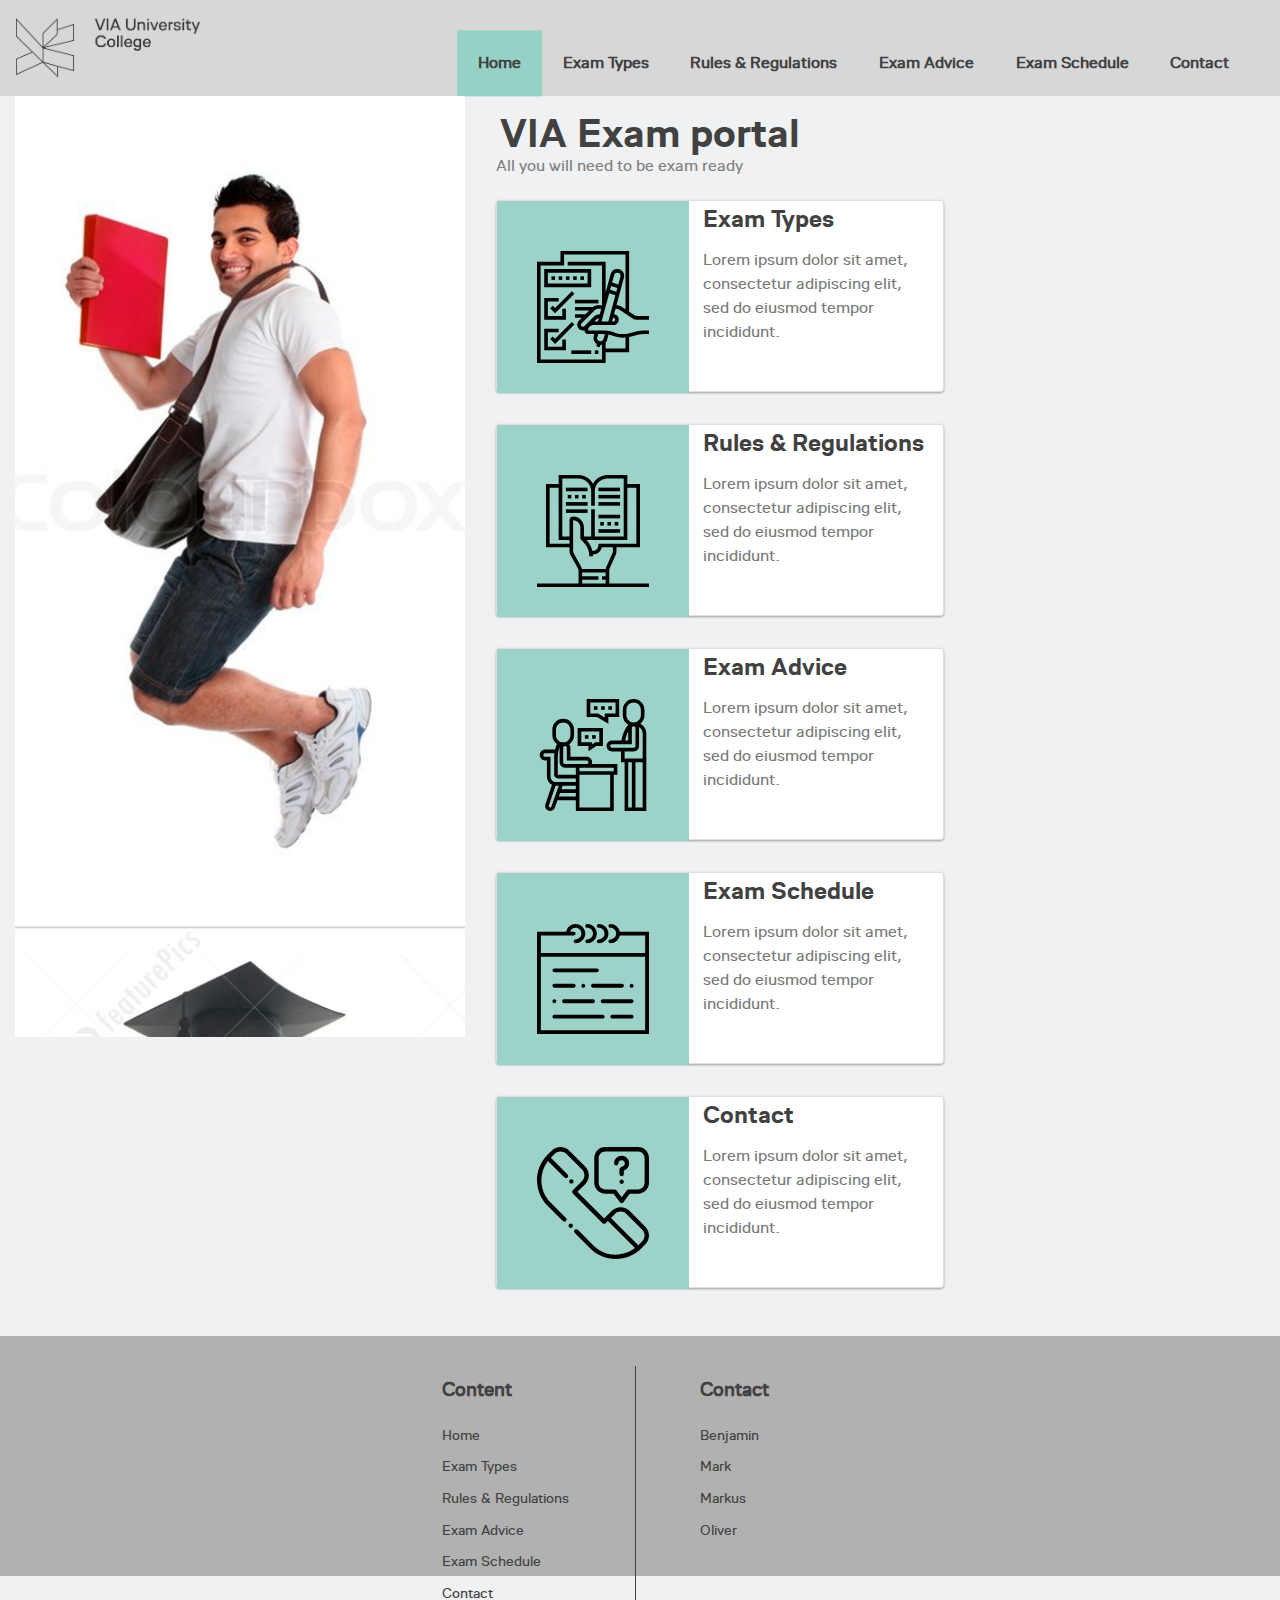
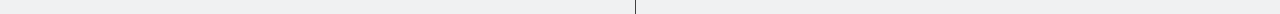
==== index.html @ e32610e8 "Updated bootstrap" ====
<!DOCTYPE html>
<html lang="en">
<head>
    <meta name="viewport" content="width=device-width, initial-scale=1.0">
    <meta charset="utf-8">
    <title>VIA exams</title>
    <link rel="stylesheet" href="https://maxcdn.bootstrapcdn.com/bootstrap/4.3.1/css/bootstrap.min.css">
    <script src="https://ajax.googleapis.com/ajax/libs/jquery/3.4.1/jquery.min.js"></script>
    <script src="https://maxcdn.bootstrapcdn.com/bootstrap/4.3.1/js/bootstrap.min.js"></script>
    <link rel="stylesheet" href="style/style.css">
    <link rel="stylesheet" href="style/index.css">
</head>

<body>
<!--Lavet af Oliver-->
<div id="header">
    <a href="index.html"><img src="img/logo.png" alt="VIA Logo"></a>
    <div id="menuContainer">
        <ul>
            <li class="active"><a href="index.html">Home</a></li>
            <li><a href="exam_types.html">Exam Types</a></li>
            <li><a href="exam_rules.html">Rules &#38; Regulations</a></li>
            <li><a href="exam_advice.html">Exam Advice</a></li>
            <li><a href="exam_schedule.html">Exam Schedule</a></li>
            <li><a href="contact.html">Contact</a></li>
        </ul>
    </div>
</div>
<div id="context">
    <div id="left" class="container hidden-sm-down">
        <div id="myCarousel" class="carousel slide" data-ride="carousel">
    <!-- Indicators -->
    <ol class="carousel-indicators">
      <li data-target="#myCarousel" data-slide-to="0" class="active"></li>
      <li data-target="#myCarousel" data-slide-to="1"></li>
    </ol>

    <!-- Wrapper for slides -->
    <div class="carousel-inner">

      <div class="item active">
        <img src="img/Carusel1.png" alt="Los Angeles" style="width:100%;">
        <div class="carousel-caption">
          <h3>Los Angeles</h3>
          <p>LA is always so much fun!</p>
        </div>
      </div>

      <div class="item">
        <img src="img/Carusel2.png" alt="Chicago" style="width:100%;">
        <div class="carousel-caption">
          <h3>Chicago</h3>
          <p>Thank you, Chicago!</p>
        </div>
      </div>
  
    </div>

    <!-- Left and right controls -->
    <a class="left carousel-control" href="#myCarousel" data-slide="prev">
      <span class="glyphicon glyphicon-chevron-left"></span>
      <span class="sr-only">Previous</span>
    </a>
    <a class="right carousel-control" href="#myCarousel" data-slide="next">
      <span class="glyphicon glyphicon-chevron-right"></span>
      <span class="sr-only">Next</span>
    </a>
  </div>
    </div>
    <!-- Cards -->
    <div id="right">
        <h1 class="h1">VIA Exam portal</h1>
        <h2 class="h2">All you will need to be exam ready</h2>
        <a href="exam_types.html">
            <div class="card col-md">
                <div class="cardDes">
                    <img class="image" alt="checklist" src="img/001-checklist.svg">
                </div>
                <div class="cardText">
                    <p>Exam Types</p>
                    <span>Lorem ipsum dolor sit amet, consectetur adipiscing elit, sed do eiusmod tempor incididunt.</span>
                </div>
            </div>
        </a>
        <a href="exam_rules.html">
            <div class="card col-md">
                <div class="cardDes">
                    <img class="image" alt="instructions" src="img/002-instruction.svg">
                </div>
                <div class="cardText">
                    <p>Rules &#38; Regulations</p>
                    <span>Lorem ipsum dolor sit amet, consectetur adipiscing elit, sed do eiusmod tempor incididunt.</span>
                </div>
            </div>
        </a>
        <a href="exam_advice.html">
            <div class="card col-md">
                <div class="cardDes">
                    <img class="image" alt="advise" src="img/003-assigment.svg">
                </div>
                <div class="cardText">
                    <p>Exam Advice</p>
                    <span>Lorem ipsum dolor sit amet, consectetur adipiscing elit, sed do eiusmod tempor incididunt.</span>
                </div>
            </div>
        </a>
        <a href="exam_schedule.html">
            <div class="card col-md">
                <div class="cardDes">
                    <img class="image" alt="schedule" src="img/004-calendar.svg">
                </div>
                <div class="cardText">
                    <p>Exam Schedule</p>
                    <span>Lorem ipsum dolor sit amet, consectetur adipiscing elit, sed do eiusmod tempor incididunt.</span>
                </div>
            </div>
        </a>
        <a href="contact.html">
            <div class="card col-md">
                <div class="cardDes">
                    <img class="image" alt="contact" src="img/005-contact.svg">
                </div>
                <div class="cardText">
                    <p>Contact</p>
                    <span>Lorem ipsum dolor sit amet, consectetur adipiscing elit, sed do eiusmod tempor incididunt.</span>
                </div>
            </div>
        </a>
    </div>
</div>
<div id="footer">
    <div id="cont">
        <ul id="menuFooter">
            <li>Content</li>
            <li><a href="index.html">Home</a></li>
            <li><a href="exam_types.html">Exam Types</a></li>
            <li><a href="exam_rules.html">Rules &#38; Regulations</a></li>
            <li><a href="exam_advice.html">Exam Advice</a></li>
            <li><a href="exam_schedule.html">Exam Schedule</a></li>
            <li><a href="contact.html">Contact</a></li>
        </ul>
        <ul id="contactFooter">
            <li><a href="contact.html">Contact</a></li>
            <li>Benjamin</li>
            <li>Mark</li>
            <li>Markus</li>
            <li>Oliver</li>
        </ul>
    </div>
</div>
</body></html>
---- style/style.css ----
@font-face {
    font-family: "VIA regular";
    src: url("fonts/via_type_regular-webfont.woff") format('woff');
}
@font-face {
    font-family: "VIA bold";
    src: url("fonts/via_type_bold-webfont.woff") format('woff');
    font-weight: bold;
}
@font-face {
    font-family: "VIA light";
    src: url("fonts/via_type_light-webfont.woff") format('woff');
    font-style: italic;
}
body{
    background: #F0F1F2;
    min-height: 100vh;
    margin: 0;
    padding: 0;
}
h1, h2, h3, h4, h5, p, a, li, dl{
    font-family: "VIA regular";
    color: #414141;
}
button{
    font-family: "VIA bold";
    background: #32C8AA;
    border: none;
    font-size: 1.3em;
    color: #414141;
    padding: 10px 15px;
    cursor: pointer;
    transition: border .1s ease-in;
    transform: translate(-10%,-10%);
    border-bottom: 0 solid #95D1C5;
    border-image: url(/img/bgTile.png)  60 0 repeat;
}
button:hover{
    border-bottom-width: 10px;
}
#header{
    background: #D7D7D7;
    height: 6em;
    margin: 0;
    width: 100%;
    z-index: 20;
}
#header a img{
    height: 6em;
    margin-left: 1em;
}
#header ul{
    position: absolute;
    right: 30px;
    top: 6em;
    transform: translate(0, -100%);
    margin-bottom: 0;
    margin-top: 0;
}
#header li.active{
    background: #95D1C5;
}
#header li.active a:hover{
    color: #414141;
}
#header li{
    font-family: "VIA bold";
    font-weight: 900;
    float: left;
    list-style-type: none;
    padding: 1.3em;
    color: #414141;
}
#header a:hover{
    color: white;
}

#context{
    min-height: 90vh;
    z-index: -10;
}
.text{
    width: 80%;
    margin-left: 10%;
    padding-top: 2em !important;
}
#footer{
    margin-top: 2em !important;
    background: #B1B1B1;
    height: 15em;
    margin: 0;
    width: 100%;
    padding-bottom: 1.5em;
}
#footer ul{
    float: left;
    margin: 30px 4em 0 50px;
}
#footer li{
    font-family: "VIA regular";
    list-style-type: none;
    color: #414141;
    margin: 10px;
    font-size: .9em;
    margin-left: 0;
}
#footer li:first-of-type{
    font-family: "VIA regular";
    font-weight: 900;
    color: #414141;
    font-size: 1.2em;
    margin-bottom: 20px;
}
#footer a, #header a{
    text-decoration: none;
    color: #414141;
}
#footer a:hover{
    color: #808080;
}
#footer #cont{
    position: absolute;
    height: inherit;
    width: 36em;
    transform: translate(-50%, 0);
    left: 50%;
}
#menuFooter{
    border-right: 1px solid #414141;
    margin-right: 0 !important;
    padding-right: 3.5em;
}
#contactFooter{
    margin-left: 1.5em !important;
}
@media screen and (max-width: 60em) {
    #header #menuContainer{
        position: absolute;
        height: 3em;
        width: 3em;
        right: 0;
        top: 0;
        margin: 1.5em;
        overflow: hidden;
        transition: height 1s ease, width .6s ease, boxShadow .6s ease;
        background: #D7D7D7;
        box-shadow: none;
        z-index: 1000 !important;
    }
    #header #menuContainer:hover{
        height: 24em;
        width: 13em;
        border-radius: 15px 0 15px 15px;
        box-shadow: 0 3px 6px rgba(0,0,0,0.16), 0 3px 6px rgba(0,0,0,0.23);
    }
    #header #menuContainer:after{
        content: " ";
        background-image: url("img/menu.png");
        background-color: #D7D7D7;
        height: 3em;
        width: 3em;
        background-size: cover;
        position: absolute;
        cursor: pointer;
        right: 0;
    }
    #header ul{
        position: absolute;
        right: 0;
        top: 0;
        transform: translate(0, 0);
        margin-bottom: 0;
        margin-top: 1em;
        margin: 0;
        padding-left: 0;
        z-index: 1000 !important;
    }
    #header li.active{
        background: #95D1C5;
    }
    #header li.active a:hover{
        color: #414141;
    }
    #header li{
        font-family: "VIA bold";
        font-weight: 900;
        list-style-type: none;
        color: #414141;
        margin-left: 0;
        z-index: 1000 !important;
    }
}
---- style/index.css ----
.container{
    position: relative;
    min-height: 50em;
    height: calc(90vh - 6em);
    float: left;
    overflow: hidden;
}
body{
    margin: 0 !important;
    padding: 0 !important;
}
h1, h2{
    font-family: "VIA bold";
    font-weight: 100;
}
h2{
    font-family: "VIA regular";
}
#context{
    min-height: 56em;
    height: auto;
    margin-top: .8em;
}
#left{
    position: absolute;
    left: 0;
    z-index: 100;
    overflow: hidden;
    min-width: 28em;
    top: 6em;
    height: 58.8em;
    width: 30em;
}
#right{
    margin-left: 30em;
    display: inline-block;
}
.h1{
    margin-bottom: 0;
    flex: 0 0 100%;
    min-width: 10em;
    margin-left: .5em;
}
.h2{
    font-size: 1em;
    margin-top: 0;
    color: #808080;
    flex: 0 0 100%;
    min-width: 10em;
    margin-left: 1em;
}
.card{
    width: 24em;
    min-width: 28em;
    height: 12em;
    background: white;
    float: left;
    flex-wrap: wrap;
    padding: 0;
    margin: 1em;
    font-family: "VIA bold";
    box-shadow: 0 1px 3px rgba(0,0,0,0.12), 0 1px 2px rgba(0,0,0,0.24);
    cursor: pointer;
    display: block;
    background-image: url("img/bg.png");
    background-size: contain;
    background-repeat: no-repeat; 
}
.card p{
    font-weight: 900;
    color: #414141;
    font-size: 1.5em;
    float: left;
    text-align: left;
    margin-bottom: 0;
    width: 10em;
    word-break: break-word;
    font-family: "VIA bold";
    font-weight: 100;
}
.card span{
    font-weight: 100;
    text-align: left;
    font-family: "VIA regular";
    font-size: 1em;
    opacity: .7;
    position: relative;
    height: 5em;
    width: 13em;
    margin-top: .7em;
    float: left;
    margin-right: unset;
}
.card img{
    height: 7em;
    transform: translate(-50%, 0%) scale(1);
    transition: transform .2s ease;
    margin-left: 50%;
    margin-top: 3em;
    color: white;
}
.rules p{
    z-index: 2000;
    width: 6em;
}
.card .cardDes{
    position: absolute;
    background: #9CD2C7;
    height: 12em;
    margin: 0;
    width: 12em;
    z-index: 10;
    padding-top: .1em;
    transition: transform 0.2s cubic-bezier(.25,.8,.25,1);
}
.card:hover .cardDes{
    transform: translate(-10%, -10%) !important;
}
.cardText{
    position: relative;
    height: inherit;
    float: right;
    z-index: 0;
    display: block;
    left: unset;
    width: 15em;
}
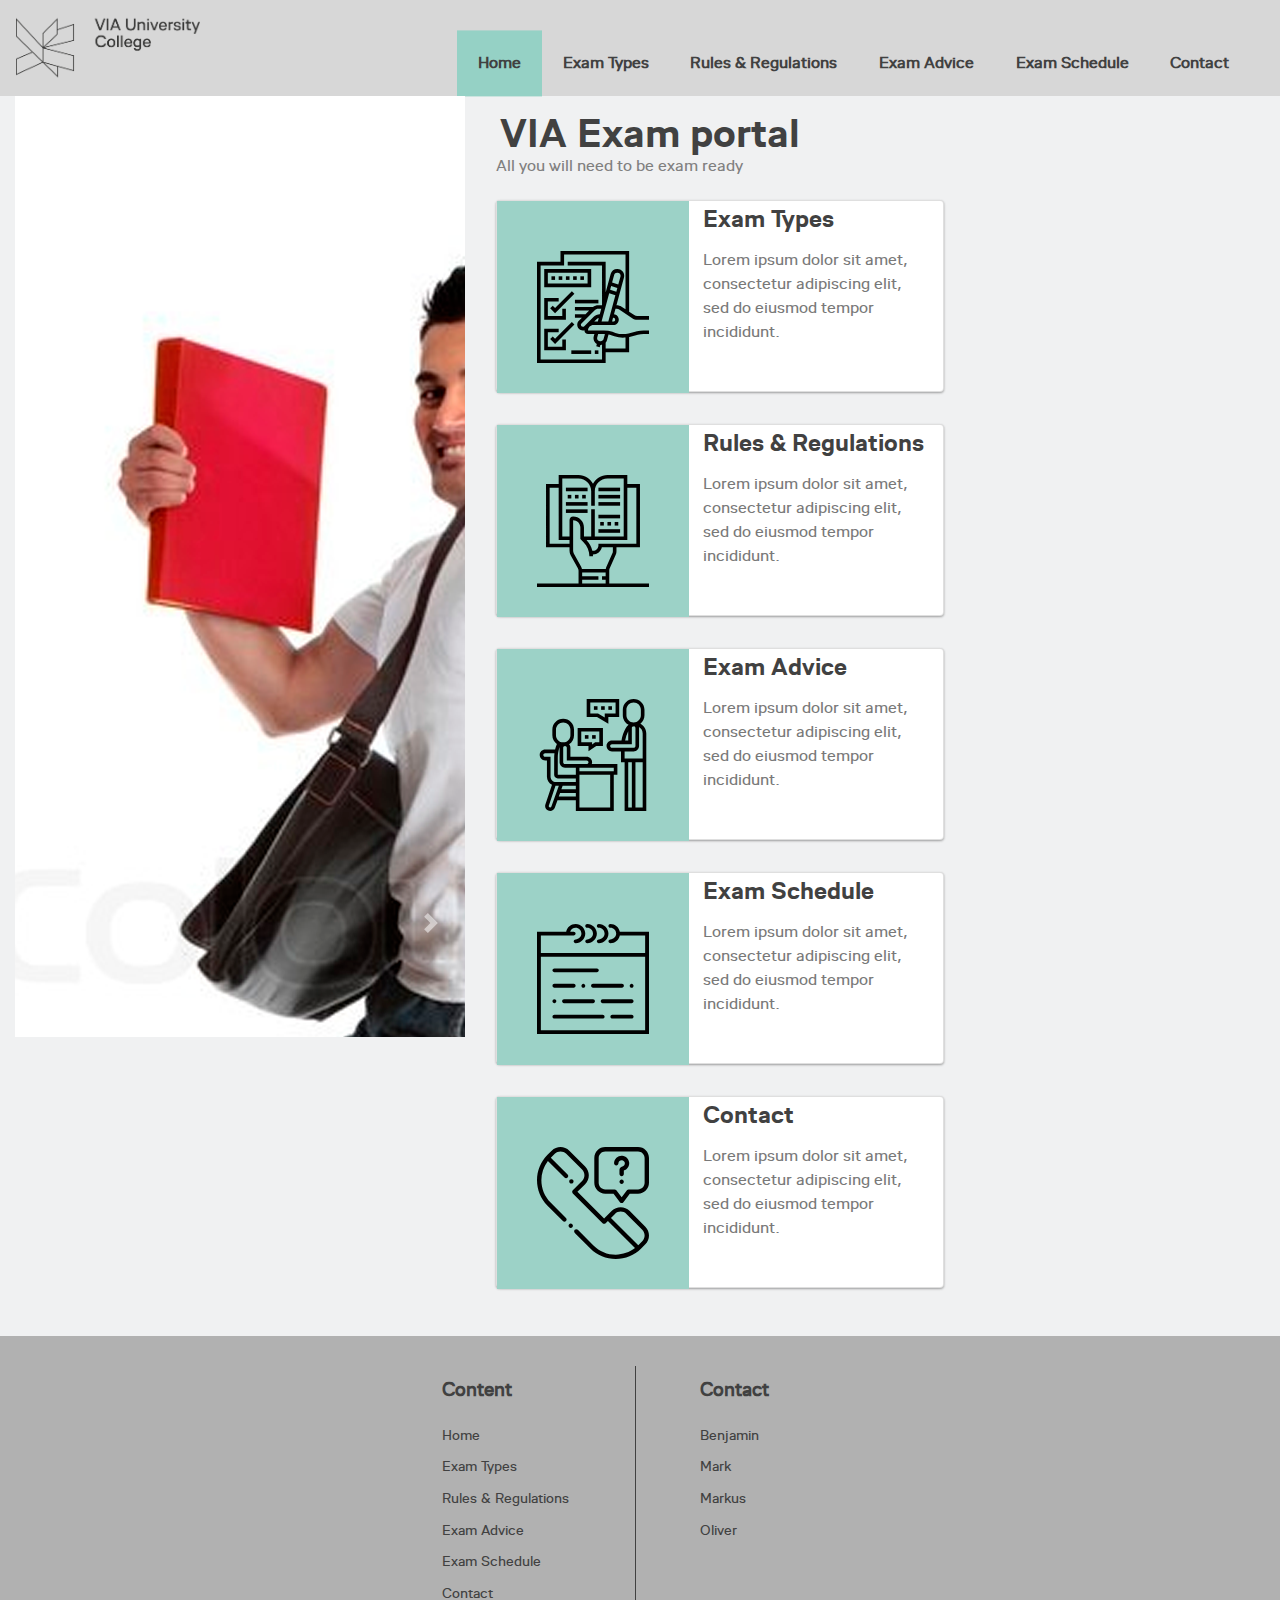
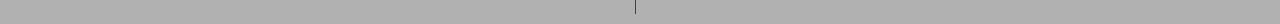
==== commit 6c570ae4: "Profile images" ====
--- a/index.html
+++ b/index.html
@@ -27,45 +27,33 @@
     </div>
 </div>
 <div id="context">
-    <div id="left" class="container hidden-sm-down">
-        <div id="myCarousel" class="carousel slide" data-ride="carousel">
-    <!-- Indicators -->
-    <ol class="carousel-indicators">
-      <li data-target="#myCarousel" data-slide-to="0" class="active"></li>
-      <li data-target="#myCarousel" data-slide-to="1"></li>
-    </ol>
+    <div id="left" class="container">
+        <div id="demo" class="carousel slide" data-ride="carousel">
 
-    <!-- Wrapper for slides -->
-    <div class="carousel-inner">
+            <!-- Indicators -->
+            <ul class="carousel-indicators">
+                <li data-target="#demo" data-slide-to="0" class="active"></li>
+                <li data-target="#demo" data-slide-to="1"></li>
+            </ul>
 
-      <div class="item active">
-        <img src="img/Carusel1.png" alt="Los Angeles" style="width:100%;">
-        <div class="carousel-caption">
-          <h3>Los Angeles</h3>
-          <p>LA is always so much fun!</p>
+            <!-- The slideshow -->
+            <div class="carousel-inner">
+                <div class="carousel-item active">
+                    <img src="img/Carusel1.png" alt="Los Angeles">
+                </div>
+                <div class="carousel-item">
+                    <img src="img/Carusel2.png" alt="Chicago">
+                </div>
+            </div>
+
+            <!-- Left and right controls -->
+            <a class="carousel-control-prev" href="#demo" data-slide="prev">
+                <span class="carousel-control-prev-icon"></span>
+            </a>
+            <a class="carousel-control-next" href="#demo" data-slide="next">
+                <span class="carousel-control-next-icon"></span>
+            </a>
         </div>
-      </div>
-
-      <div class="item">
-        <img src="img/Carusel2.png" alt="Chicago" style="width:100%;">
-        <div class="carousel-caption">
-          <h3>Chicago</h3>
-          <p>Thank you, Chicago!</p>
-        </div>
-      </div>
-  
-    </div>
-
-    <!-- Left and right controls -->
-    <a class="left carousel-control" href="#myCarousel" data-slide="prev">
-      <span class="glyphicon glyphicon-chevron-left"></span>
-      <span class="sr-only">Previous</span>
-    </a>
-    <a class="right carousel-control" href="#myCarousel" data-slide="next">
-      <span class="glyphicon glyphicon-chevron-right"></span>
-      <span class="sr-only">Next</span>
-    </a>
-  </div>
     </div>
     <!-- Cards -->
     <div id="right">
--- a/style/style.css
+++ b/style/style.css
@@ -87,7 +87,7 @@
 #footer{
     margin-top: 2em !important;
     background: #B1B1B1;
-    height: 15em;
+    height: 18em;
     margin: 0;
     width: 100%;
     padding-bottom: 1.5em;
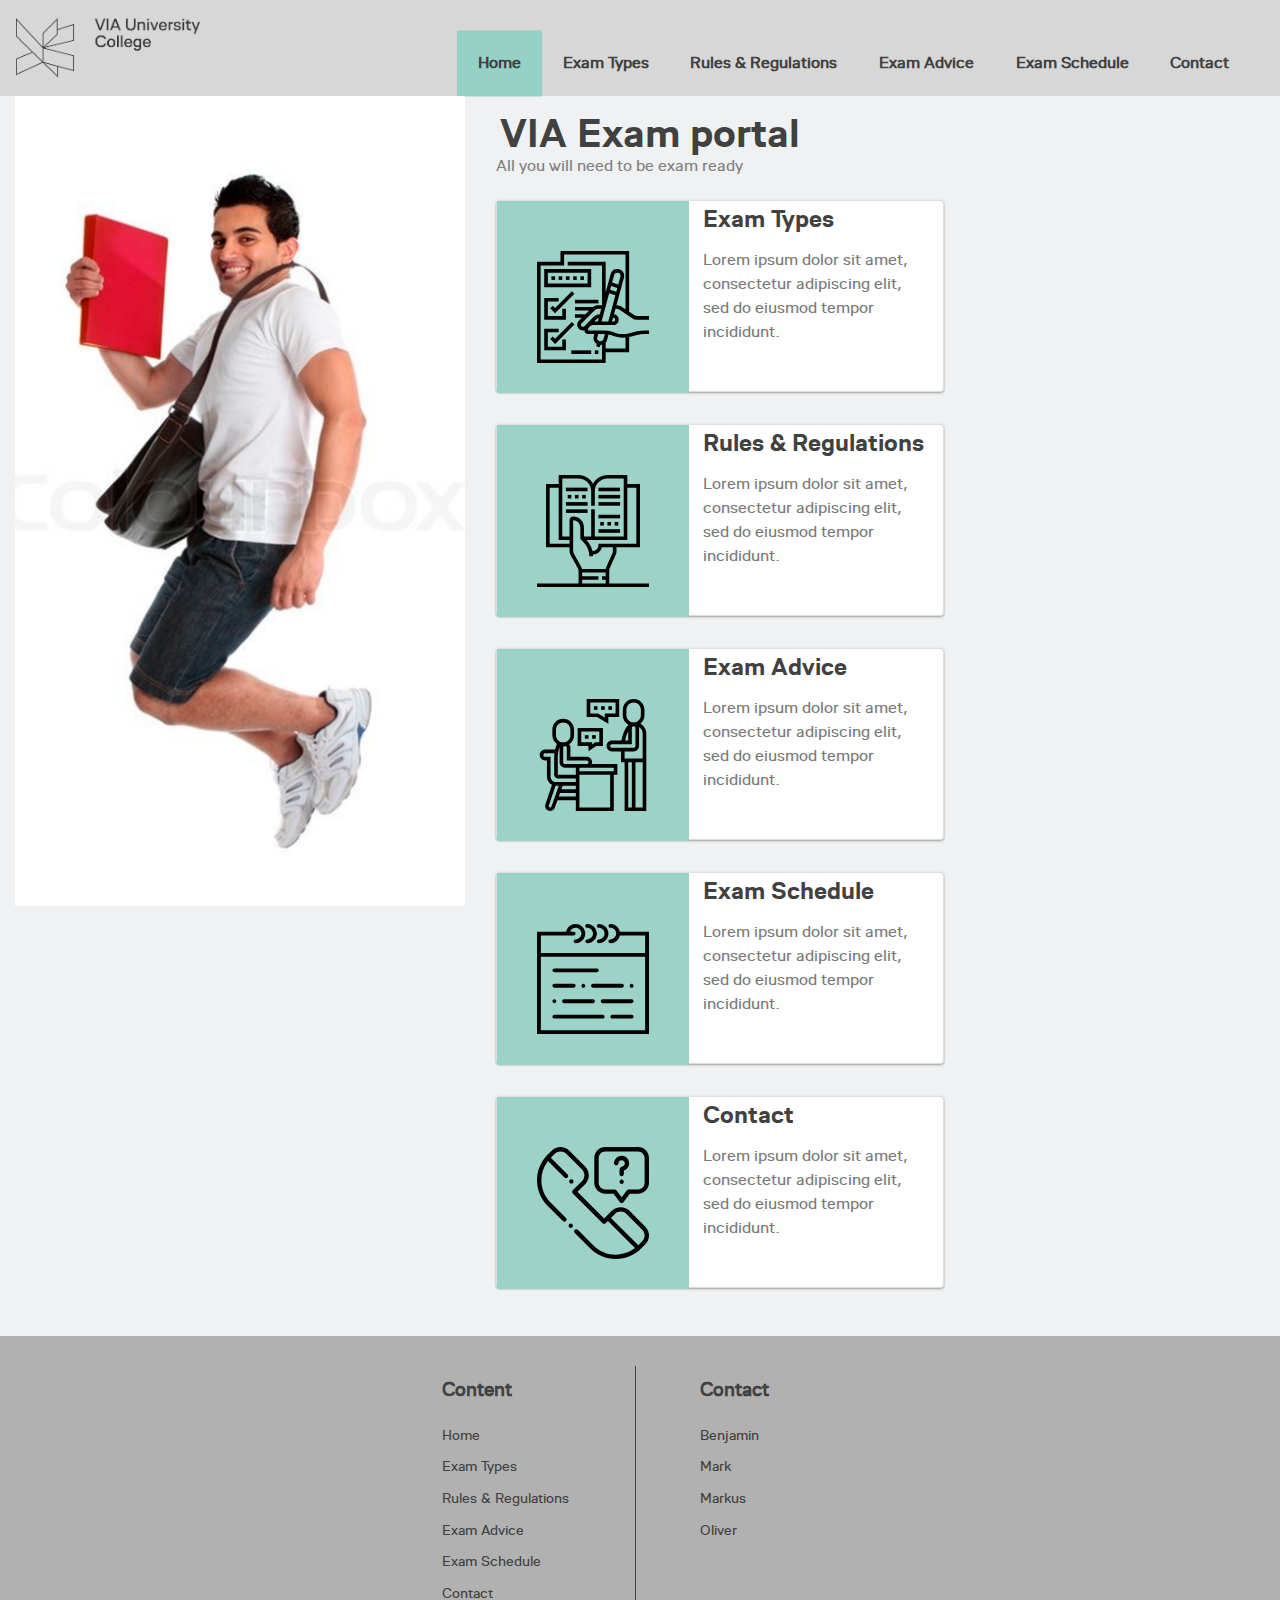
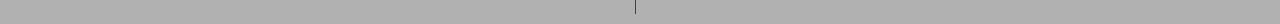
==== commit c2a9f377: "Added Carousel" ====
--- a/index.html
+++ b/index.html
@@ -28,33 +28,26 @@
 </div>
 <div id="context">
     <div id="left" class="container">
-        <div id="demo" class="carousel slide" data-ride="carousel">
-
+        <div id="myCarousel" class="carousel slide" data-ride="carousel">
+            <!-- Wrapper for slides -->
+            <div class="carousel-inner">
+                <div class="carousel-item active"><img class="d-block img-fluid mx-auto" src="img/Carusel1.png" alt="Im1"></div>
+                <div class="carousel-item"><img class="d-block img-fluid mx-auto" src="img/Carusel2.png" alt="Im2"></div>
+            </div>
             <!-- Indicators -->
             <ul class="carousel-indicators">
-                <li data-target="#demo" data-slide-to="0" class="active"></li>
-                <li data-target="#demo" data-slide-to="1"></li>
+                <li data-target="#myCarousel" data-slide-to="0" class="active"></li>
+                <li data-target="#myCarousel" data-slide-to="1"></li>
             </ul>
-
-            <!-- The slideshow -->
-            <div class="carousel-inner">
-                <div class="carousel-item active">
-                    <img src="img/Carusel1.png" alt="Los Angeles">
-                </div>
-                <div class="carousel-item">
-                    <img src="img/Carusel2.png" alt="Chicago">
-                </div>
-            </div>
-
-            <!-- Left and right controls -->
-            <a class="carousel-control-prev" href="#demo" data-slide="prev">
-                <span class="carousel-control-prev-icon"></span>
-            </a>
-            <a class="carousel-control-next" href="#demo" data-slide="next">
-                <span class="carousel-control-next-icon"></span>
-            </a>
         </div>
-    </div>
+        <!-- Left and right controls -->
+        <a class="carousel-control-prev" href="#myCarousel" data-slide="prev">
+            <span class="carousel-control-prev-icon"></span>
+        </a>
+        <a class="carousel-control-next" href="#myCarousel" data-slide="next">
+            <span class="carousel-control-next-icon"></span>
+        </a>
+        </div>
     <!-- Cards -->
     <div id="right">
         <h1 class="h1">VIA Exam portal</h1>
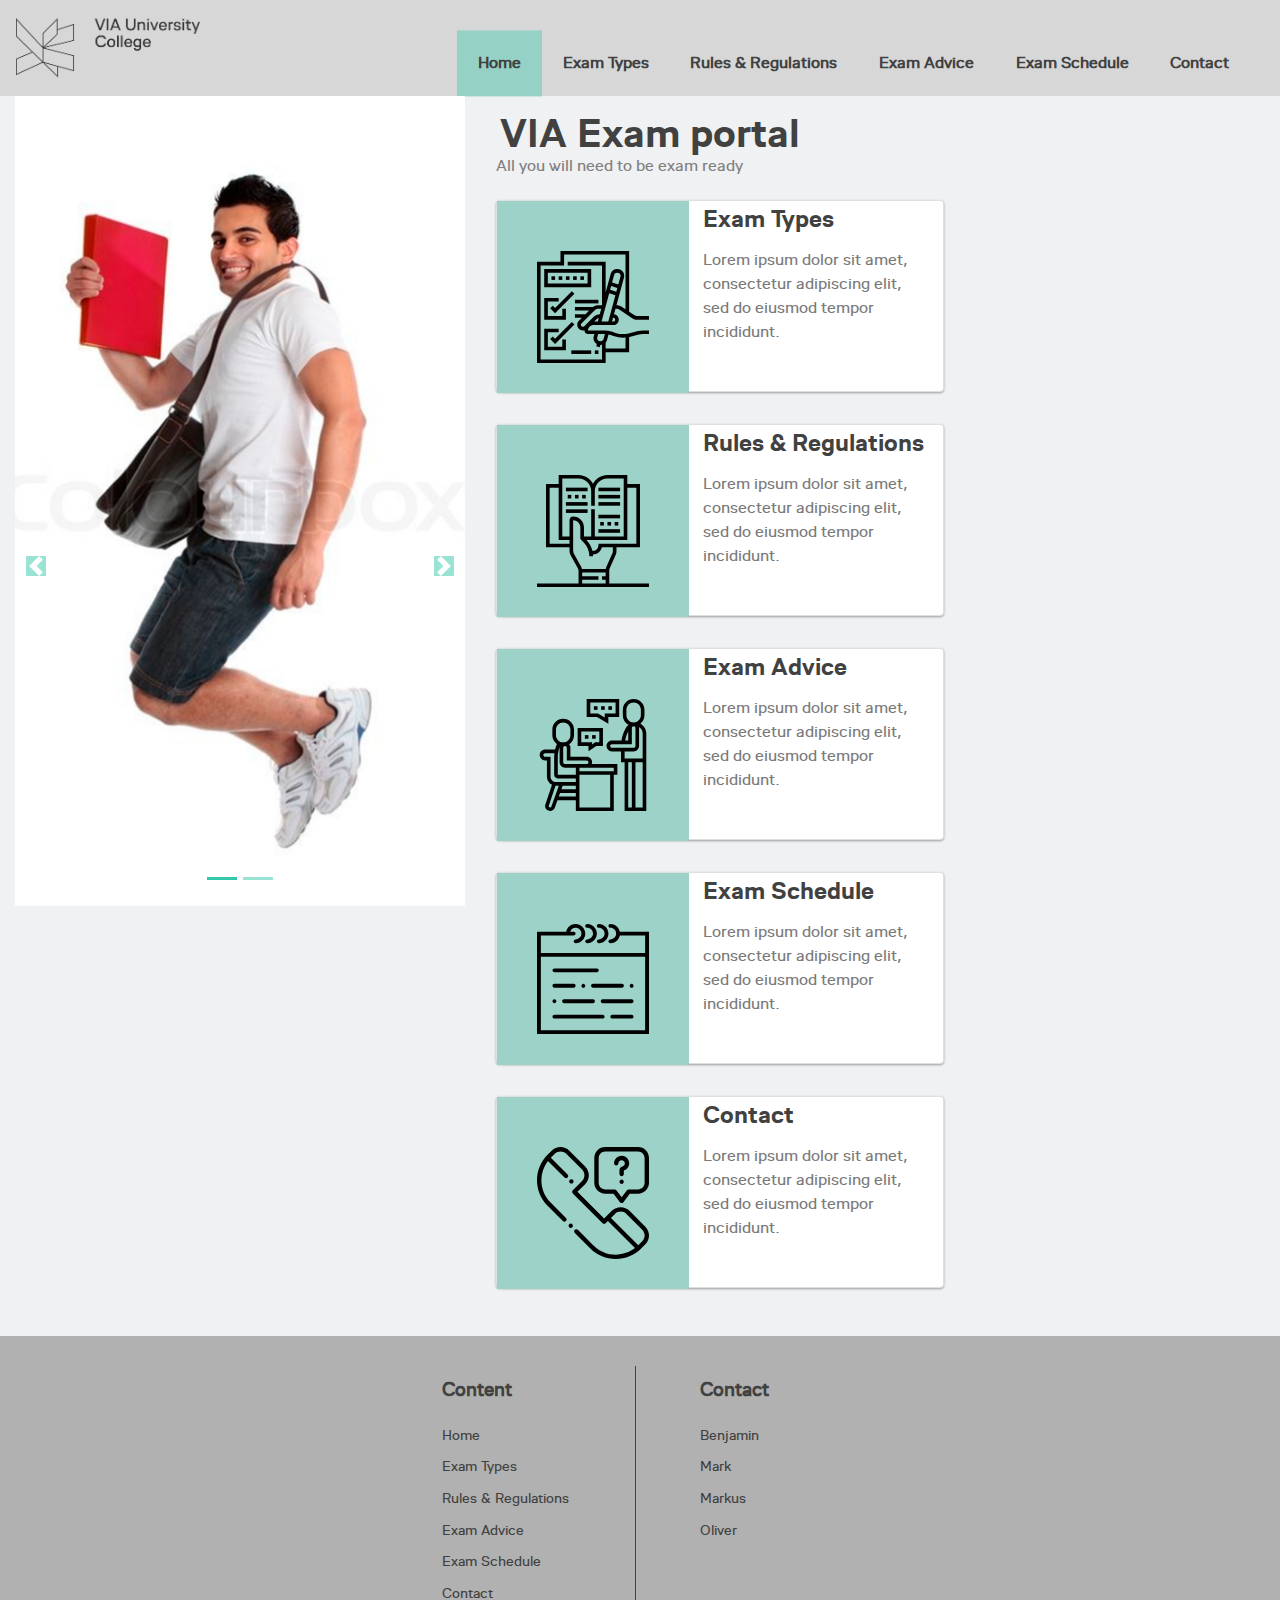
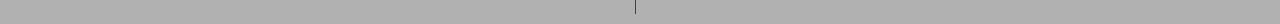
==== commit 01102ebd: "Added Carousel + index.css changes" ====
--- a/index.html
+++ b/index.html
@@ -28,7 +28,7 @@
 </div>
 <div id="context">
     <div id="left" class="container">
-        <div id="myCarousel" class="carousel slide" data-ride="carousel">
+        <div id="myCarousel" class="carousel carousel-fade col-sm-0" data-ride="carousel">
             <!-- Wrapper for slides -->
             <div class="carousel-inner">
                 <div class="carousel-item active"><img class="d-block img-fluid mx-auto" src="img/Carusel1.png" alt="Im1"></div>
--- a/style/index.css
+++ b/style/index.css
@@ -125,3 +125,15 @@
     left: unset;
     width: 15em;
 }
+.carousel-control-next-icon{
+    background-color: #32C8AA;
+}
+.carousel-control-prev-icon{
+    background-color: #32C8AA;
+}
+.carousel-indicators li {
+    background-color: #32C8AA;
+}
+.carousel-indicators .active {
+    background-color: #32C8AA;
+}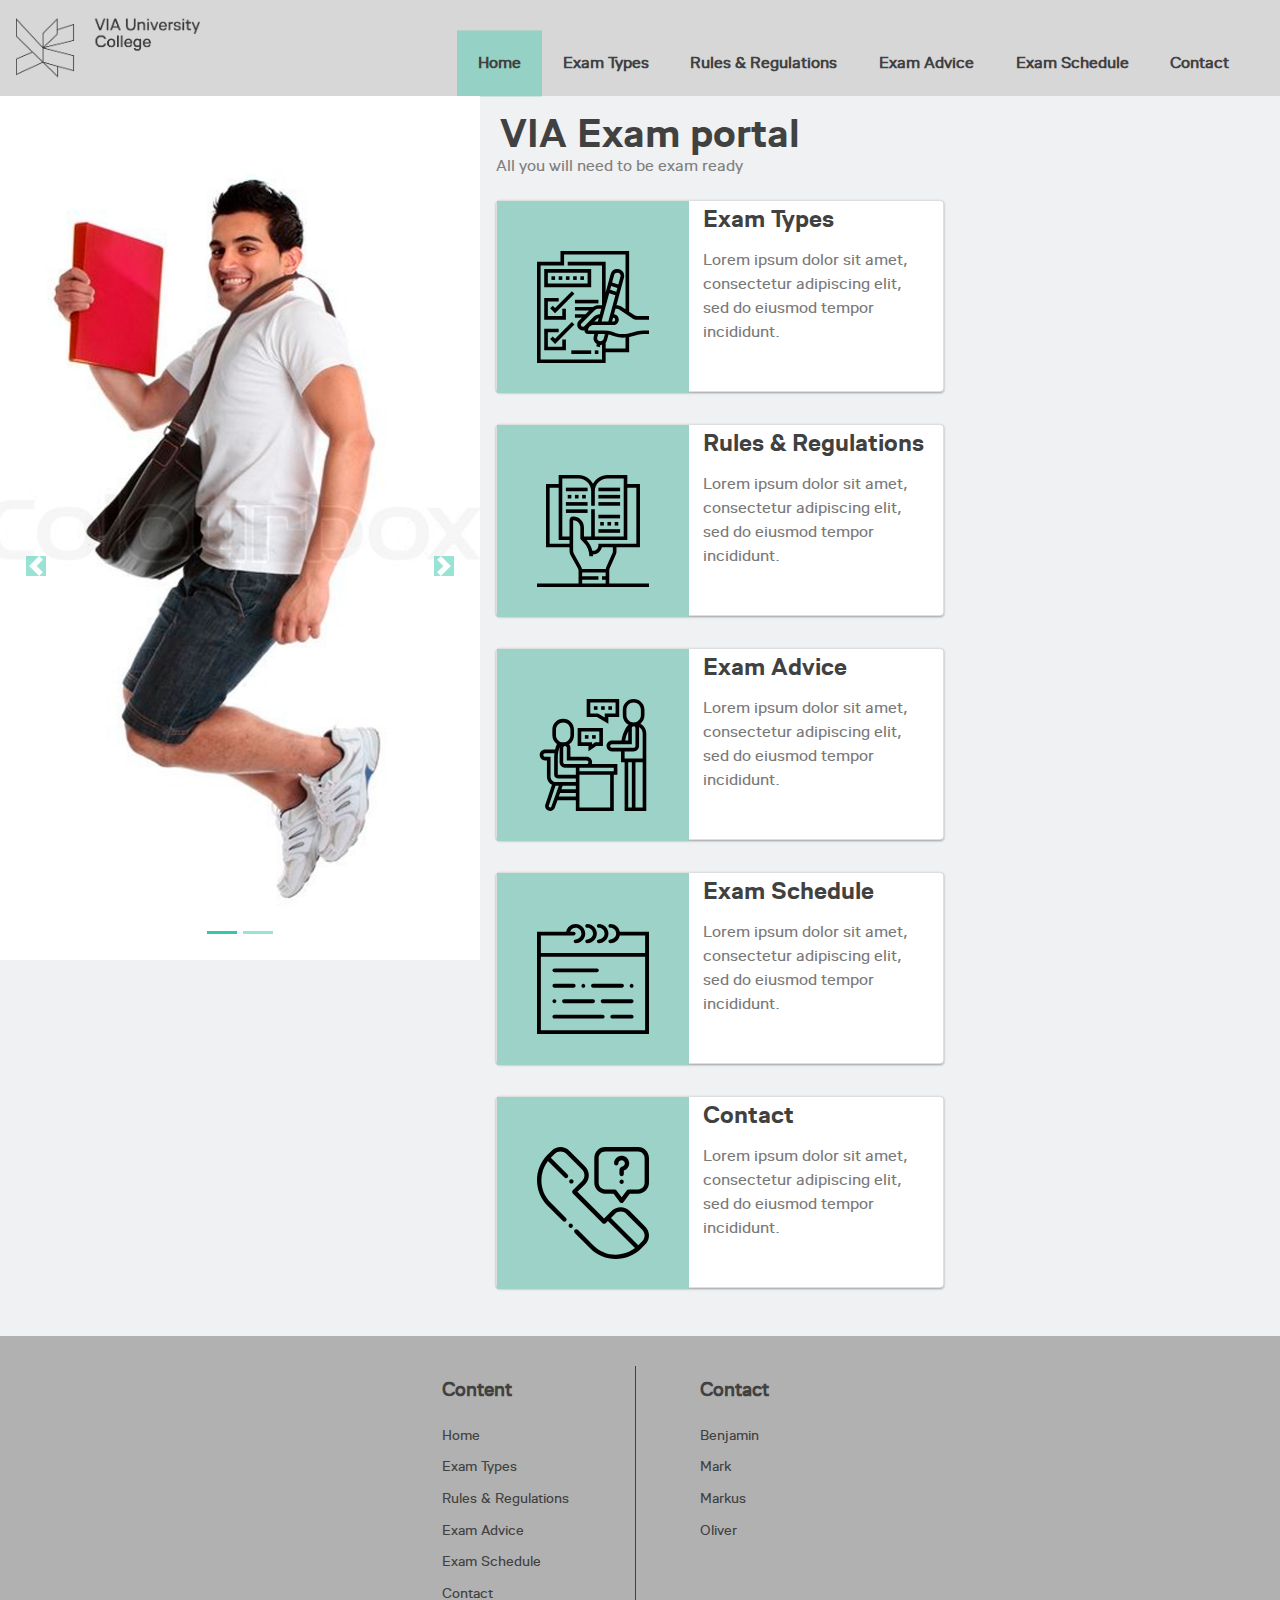
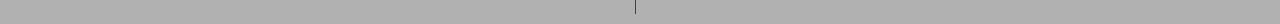
==== commit 77df9324: "Added Carousel + index.css changes" ====
--- a/index.html
+++ b/index.html
@@ -27,7 +27,7 @@
     </div>
 </div>
 <div id="context">
-    <div id="left" class="container">
+    <div id="left">
         <div id="myCarousel" class="carousel carousel-fade col-sm-0" data-ride="carousel">
             <!-- Wrapper for slides -->
             <div class="carousel-inner">
@@ -52,61 +52,61 @@
     <div id="right">
         <h1 class="h1">VIA Exam portal</h1>
         <h2 class="h2">All you will need to be exam ready</h2>
-        <a href="exam_types.html">
-            <div class="card col-md">
-                <div class="cardDes">
-                    <img class="image" alt="checklist" src="img/001-checklist.svg">
+           <a href="exam_types.html">
+               <div class="card">
+                   <div class="cardDes">
+                       <img class="image" alt="checklist" src="img/001-checklist.svg">
+                   </div>
+                   <div class="cardText">
+                       <p>Exam Types</p>
+                       <span>Lorem ipsum dolor sit amet, consectetur adipiscing elit, sed do eiusmod tempor incididunt.</span>
+                   </div>
+               </div>
+           </a>
+           <a href="exam_rules.html">
+               <div class="card">
+                   <div class="cardDes">
+                       <img class="image" alt="instructions" src="img/002-instruction.svg">
+                   </div>
+                   <div class="cardText">
+                       <p>Rules &#38; Regulations</p>
+                       <span>Lorem ipsum dolor sit amet, consectetur adipiscing elit, sed do eiusmod tempor incididunt.</span>
+                   </div>
+               </div>
+           </a>
+           <a href="exam_advice.html">
+               <div class="card">
+                   <div class="cardDes">
+                       <img class="image" alt="advise" src="img/003-assigment.svg">
+                   </div>
+                   <div class="cardText">
+                       <p>Exam Advice</p>
+                       <span>Lorem ipsum dolor sit amet, consectetur adipiscing elit, sed do eiusmod tempor incididunt.</span>
+                   </div>
+               </div>
+           </a>
+            <a href="exam_schedule.html">
+                <div class="card">
+                    <div class="cardDes">
+                        <img class="image" alt="schedule" src="img/004-calendar.svg">
+                    </div>
+                    <div class="cardText">
+                        <p>Exam Schedule</p>
+                        <span>Lorem ipsum dolor sit amet, consectetur adipiscing elit, sed do eiusmod tempor incididunt.</span>
+                    </div>
                 </div>
-                <div class="cardText">
-                    <p>Exam Types</p>
-                    <span>Lorem ipsum dolor sit amet, consectetur adipiscing elit, sed do eiusmod tempor incididunt.</span>
+            </a>
+            <a href="contact.html">
+                <div class="card">
+                    <div class="cardDes">
+                        <img class="image" alt="contact" src="img/005-contact.svg">
+                    </div>
+                    <div class="cardText">
+                        <p>Contact</p>
+                        <span>Lorem ipsum dolor sit amet, consectetur adipiscing elit, sed do eiusmod tempor incididunt.</span>
+                    </div>
                 </div>
-            </div>
-        </a>
-        <a href="exam_rules.html">
-            <div class="card col-md">
-                <div class="cardDes">
-                    <img class="image" alt="instructions" src="img/002-instruction.svg">
-                </div>
-                <div class="cardText">
-                    <p>Rules &#38; Regulations</p>
-                    <span>Lorem ipsum dolor sit amet, consectetur adipiscing elit, sed do eiusmod tempor incididunt.</span>
-                </div>
-            </div>
-        </a>
-        <a href="exam_advice.html">
-            <div class="card col-md">
-                <div class="cardDes">
-                    <img class="image" alt="advise" src="img/003-assigment.svg">
-                </div>
-                <div class="cardText">
-                    <p>Exam Advice</p>
-                    <span>Lorem ipsum dolor sit amet, consectetur adipiscing elit, sed do eiusmod tempor incididunt.</span>
-                </div>
-            </div>
-        </a>
-        <a href="exam_schedule.html">
-            <div class="card col-md">
-                <div class="cardDes">
-                    <img class="image" alt="schedule" src="img/004-calendar.svg">
-                </div>
-                <div class="cardText">
-                    <p>Exam Schedule</p>
-                    <span>Lorem ipsum dolor sit amet, consectetur adipiscing elit, sed do eiusmod tempor incididunt.</span>
-                </div>
-            </div>
-        </a>
-        <a href="contact.html">
-            <div class="card col-md">
-                <div class="cardDes">
-                    <img class="image" alt="contact" src="img/005-contact.svg">
-                </div>
-                <div class="cardText">
-                    <p>Contact</p>
-                    <span>Lorem ipsum dolor sit amet, consectetur adipiscing elit, sed do eiusmod tempor incididunt.</span>
-                </div>
-            </div>
-        </a>
+            </a>
     </div>
 </div>
 <div id="footer">
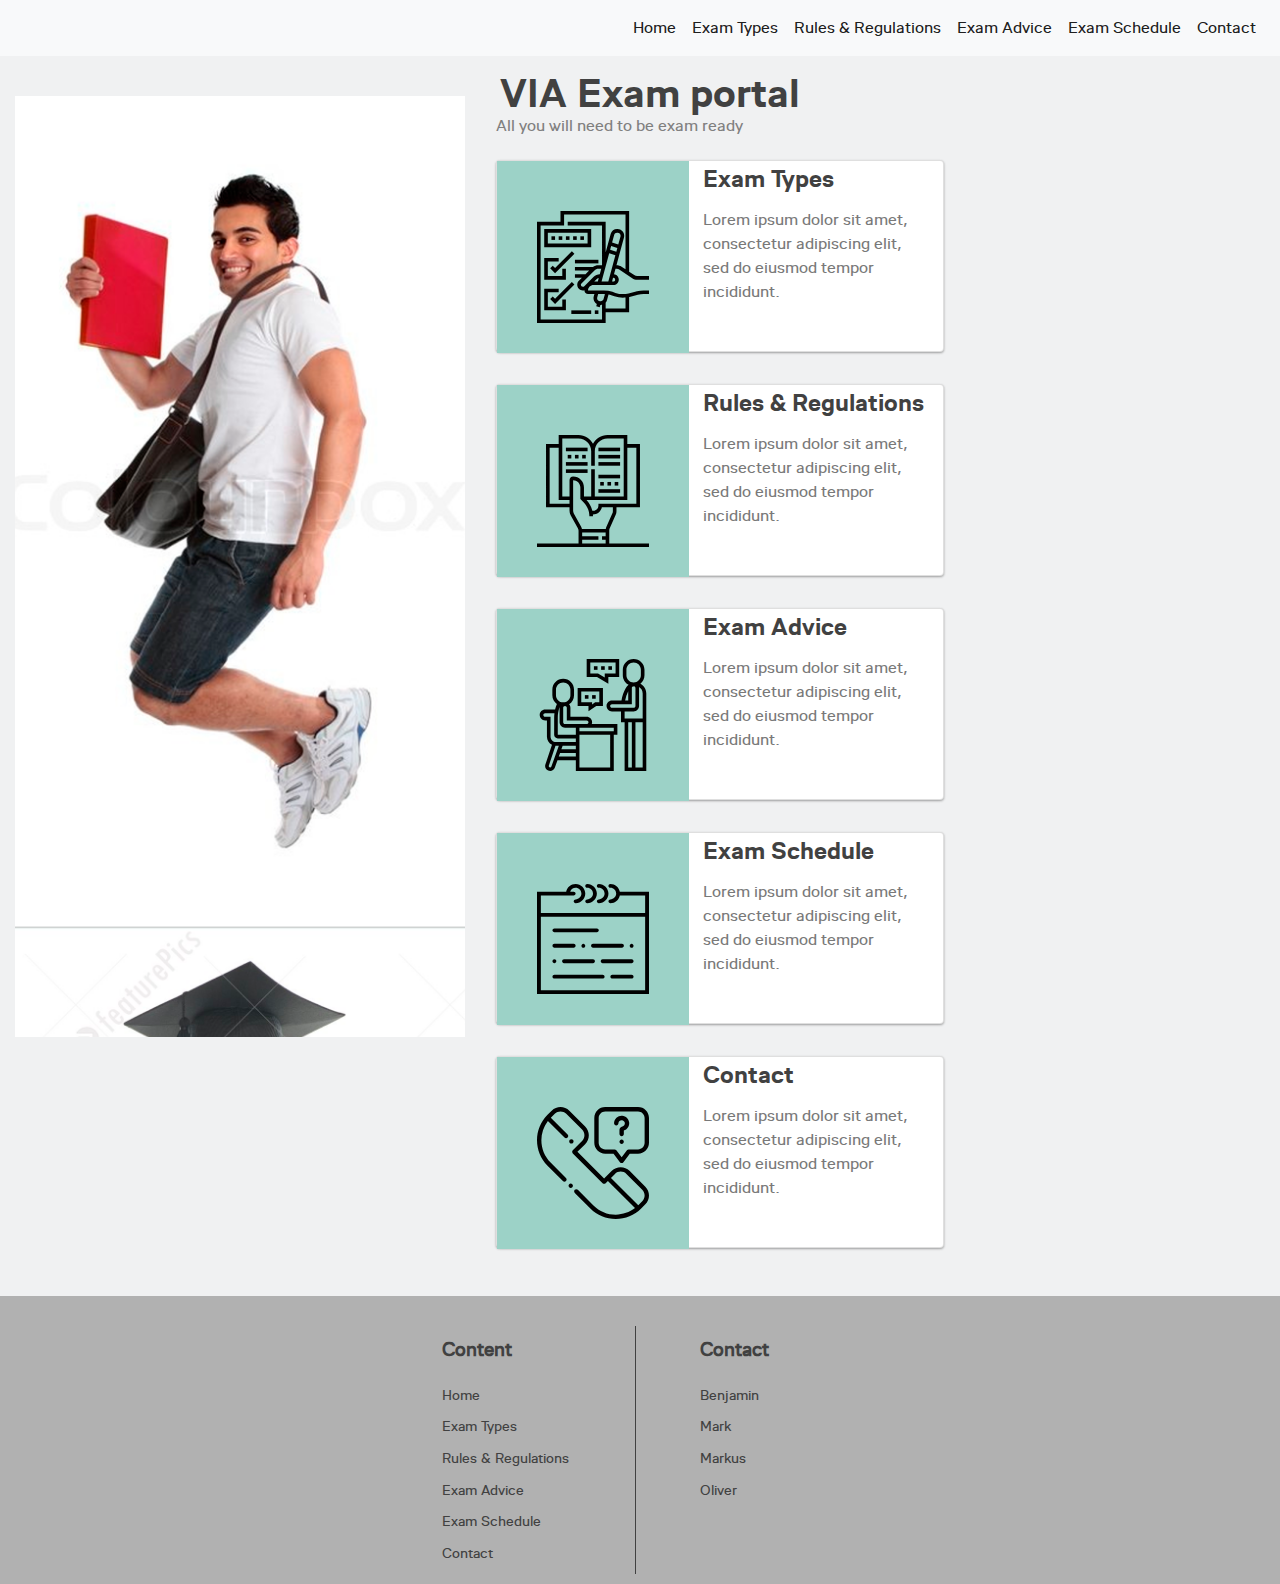
==== commit 0b2d6db1: "Adddid the bootstrap header to all pages, alongside the collapsible hamburger menu" ====
--- a/index.html
+++ b/index.html
@@ -13,100 +13,144 @@
 
 <body>
 <!--Lavet af Oliver-->
-<div id="header">
-    <a href="index.html"><img src="img/logo.png" alt="VIA Logo"></a>
-    <div id="menuContainer">
-        <ul>
-            <li class="active"><a href="index.html">Home</a></li>
-            <li><a href="exam_types.html">Exam Types</a></li>
-            <li><a href="exam_rules.html">Rules &#38; Regulations</a></li>
-            <li><a href="exam_advice.html">Exam Advice</a></li>
-            <li><a href="exam_schedule.html">Exam Schedule</a></li>
-            <li><a href="contact.html">Contact</a></li>
+
+
+<nav class="navbar navbar-expand-sm bg-light navbar-light justify-content-end">
+
+    <!-- Collapsible Button -->
+    <button class="navbar-toggler justify-content-end" type="button" data-toggle="collapse" data-target="#collapsibleNavbar">
+        <span class="navbar-toggler-icon"></span>
+    </button>
+
+    <!-- Navbar Links -->
+    <div class="collapse navbar-collapse justify-content-end" id="collapsibleNavbar">
+        <ul class="navbar-nav">
+            <li class="nav-item active">
+                <a class="nav-link" href="index.html">Home</a>
+            </li>
+            <li class="nav-item active">
+                <a class="nav-link" href="exam_types.html">Exam Types</a>
+            </li>
+            <li class="nav-item active">
+                <a class="nav-link" href="exam_rules.html">Rules &#38; Regulations</a>
+            </li>
+            <li class="nav-item active">
+                <a class="nav-link" href="exam_advice.html">Exam Advice</a>
+            </li>
+            <li class="nav-item active">
+                <a class="nav-link" href="exam_schedule.html">Exam Schedule</a>
+            </li>
+            <li class="nav-item active">
+                <a class="nav-link" href="contact.html">Contact</a>
+            </li>
         </ul>
     </div>
-</div>
+</nav>
+
 <div id="context">
-    <div id="left">
-        <div id="myCarousel" class="carousel carousel-fade col-sm-0" data-ride="carousel">
-            <!-- Wrapper for slides -->
-            <div class="carousel-inner">
-                <div class="carousel-item active"><img class="d-block img-fluid mx-auto" src="img/Carusel1.png" alt="Im1"></div>
-                <div class="carousel-item"><img class="d-block img-fluid mx-auto" src="img/Carusel2.png" alt="Im2"></div>
-            </div>
-            <!-- Indicators -->
-            <ul class="carousel-indicators">
-                <li data-target="#myCarousel" data-slide-to="0" class="active"></li>
-                <li data-target="#myCarousel" data-slide-to="1"></li>
-            </ul>
+    <div id="left" class="container hidden-sm-down">
+        <div id="myCarousel" class="carousel slide" data-ride="carousel">
+    <!-- Indicators -->
+
+    <ol class="carousel-indicators">
+      <li data-target="#myCarousel" data-slide-to="0" class="active"></li>
+      <li data-target="#myCarousel" data-slide-to="1"></li>
+    </ol>
+
+    <!-- Wrapper for slides -->
+
+    <div class="carousel-inner">
+
+      <div class="item active">
+        <img src="img/Carusel1.png" alt="Los Angeles" style="width:100%;">
+        <div class="carousel-caption">
+          <h3>Los Angeles</h3>
+          <p>LA is always so much fun!</p>
         </div>
-        <!-- Left and right controls -->
-        <a class="carousel-control-prev" href="#myCarousel" data-slide="prev">
-            <span class="carousel-control-prev-icon"></span>
-        </a>
-        <a class="carousel-control-next" href="#myCarousel" data-slide="next">
-            <span class="carousel-control-next-icon"></span>
-        </a>
+      </div>
+
+      <div class="item">
+        <img src="img/Carusel2.png" alt="Chicago" style="width:100%;">
+        <div class="carousel-caption">
+          <h3>Chicago</h3>
+          <p>Thank you, Chicago!</p>
         </div>
+      </div>
+  
+    </div>
+
+    <!-- Left and right controls -->
+
+    <a class="left carousel-control" href="#myCarousel" data-slide="prev">
+      <span class="glyphicon glyphicon-chevron-left"></span>
+      <span class="sr-only">Previous</span>
+    </a>
+    <a class="right carousel-control" href="#myCarousel" data-slide="next">
+      <span class="glyphicon glyphicon-chevron-right"></span>
+      <span class="sr-only">Next</span>
+    </a>
+  </div>
+    </div>
+
     <!-- Cards -->
     <div id="right">
         <h1 class="h1">VIA Exam portal</h1>
         <h2 class="h2">All you will need to be exam ready</h2>
-           <a href="exam_types.html">
-               <div class="card">
-                   <div class="cardDes">
-                       <img class="image" alt="checklist" src="img/001-checklist.svg">
-                   </div>
-                   <div class="cardText">
-                       <p>Exam Types</p>
-                       <span>Lorem ipsum dolor sit amet, consectetur adipiscing elit, sed do eiusmod tempor incididunt.</span>
-                   </div>
-               </div>
-           </a>
-           <a href="exam_rules.html">
-               <div class="card">
-                   <div class="cardDes">
-                       <img class="image" alt="instructions" src="img/002-instruction.svg">
-                   </div>
-                   <div class="cardText">
-                       <p>Rules &#38; Regulations</p>
-                       <span>Lorem ipsum dolor sit amet, consectetur adipiscing elit, sed do eiusmod tempor incididunt.</span>
-                   </div>
-               </div>
-           </a>
-           <a href="exam_advice.html">
-               <div class="card">
-                   <div class="cardDes">
-                       <img class="image" alt="advise" src="img/003-assigment.svg">
-                   </div>
-                   <div class="cardText">
-                       <p>Exam Advice</p>
-                       <span>Lorem ipsum dolor sit amet, consectetur adipiscing elit, sed do eiusmod tempor incididunt.</span>
-                   </div>
-               </div>
-           </a>
-            <a href="exam_schedule.html">
-                <div class="card">
-                    <div class="cardDes">
-                        <img class="image" alt="schedule" src="img/004-calendar.svg">
-                    </div>
-                    <div class="cardText">
-                        <p>Exam Schedule</p>
-                        <span>Lorem ipsum dolor sit amet, consectetur adipiscing elit, sed do eiusmod tempor incididunt.</span>
-                    </div>
+        <a href="exam_types.html">
+            <div class="card col-md">
+                <div class="cardDes">
+                    <img class="image" alt="checklist" src="img/001-checklist.svg">
                 </div>
-            </a>
-            <a href="contact.html">
-                <div class="card">
-                    <div class="cardDes">
-                        <img class="image" alt="contact" src="img/005-contact.svg">
-                    </div>
-                    <div class="cardText">
-                        <p>Contact</p>
-                        <span>Lorem ipsum dolor sit amet, consectetur adipiscing elit, sed do eiusmod tempor incididunt.</span>
-                    </div>
+                <div class="cardText">
+                    <p>Exam Types</p>
+                    <span>Lorem ipsum dolor sit amet, consectetur adipiscing elit, sed do eiusmod tempor incididunt.</span>
                 </div>
-            </a>
+            </div>
+        </a>
+        <a href="exam_rules.html">
+            <div class="card col-md">
+                <div class="cardDes">
+                    <img class="image" alt="instructions" src="img/002-instruction.svg">
+                </div>
+                <div class="cardText">
+                    <p>Rules &#38; Regulations</p>
+                    <span>Lorem ipsum dolor sit amet, consectetur adipiscing elit, sed do eiusmod tempor incididunt.</span>
+                </div>
+            </div>
+        </a>
+        <a href="exam_advice.html">
+            <div class="card col-md">
+                <div class="cardDes">
+                    <img class="image" alt="advise" src="img/003-assigment.svg">
+                </div>
+                <div class="cardText">
+                    <p>Exam Advice</p>
+                    <span>Lorem ipsum dolor sit amet, consectetur adipiscing elit, sed do eiusmod tempor incididunt.</span>
+                </div>
+            </div>
+        </a>
+        <a href="exam_schedule.html">
+            <div class="card col-md">
+                <div class="cardDes">
+                    <img class="image" alt="schedule" src="img/004-calendar.svg">
+                </div>
+                <div class="cardText">
+                    <p>Exam Schedule</p>
+                    <span>Lorem ipsum dolor sit amet, consectetur adipiscing elit, sed do eiusmod tempor incididunt.</span>
+                </div>
+            </div>
+        </a>
+        <a href="contact.html">
+            <div class="card col-md">
+                <div class="cardDes">
+                    <img class="image" alt="contact" src="img/005-contact.svg">
+                </div>
+                <div class="cardText">
+                    <p>Contact</p>
+                    <span>Lorem ipsum dolor sit amet, consectetur adipiscing elit, sed do eiusmod tempor incididunt.</span>
+                </div>
+            </div>
+        </a>
     </div>
 </div>
 <div id="footer">
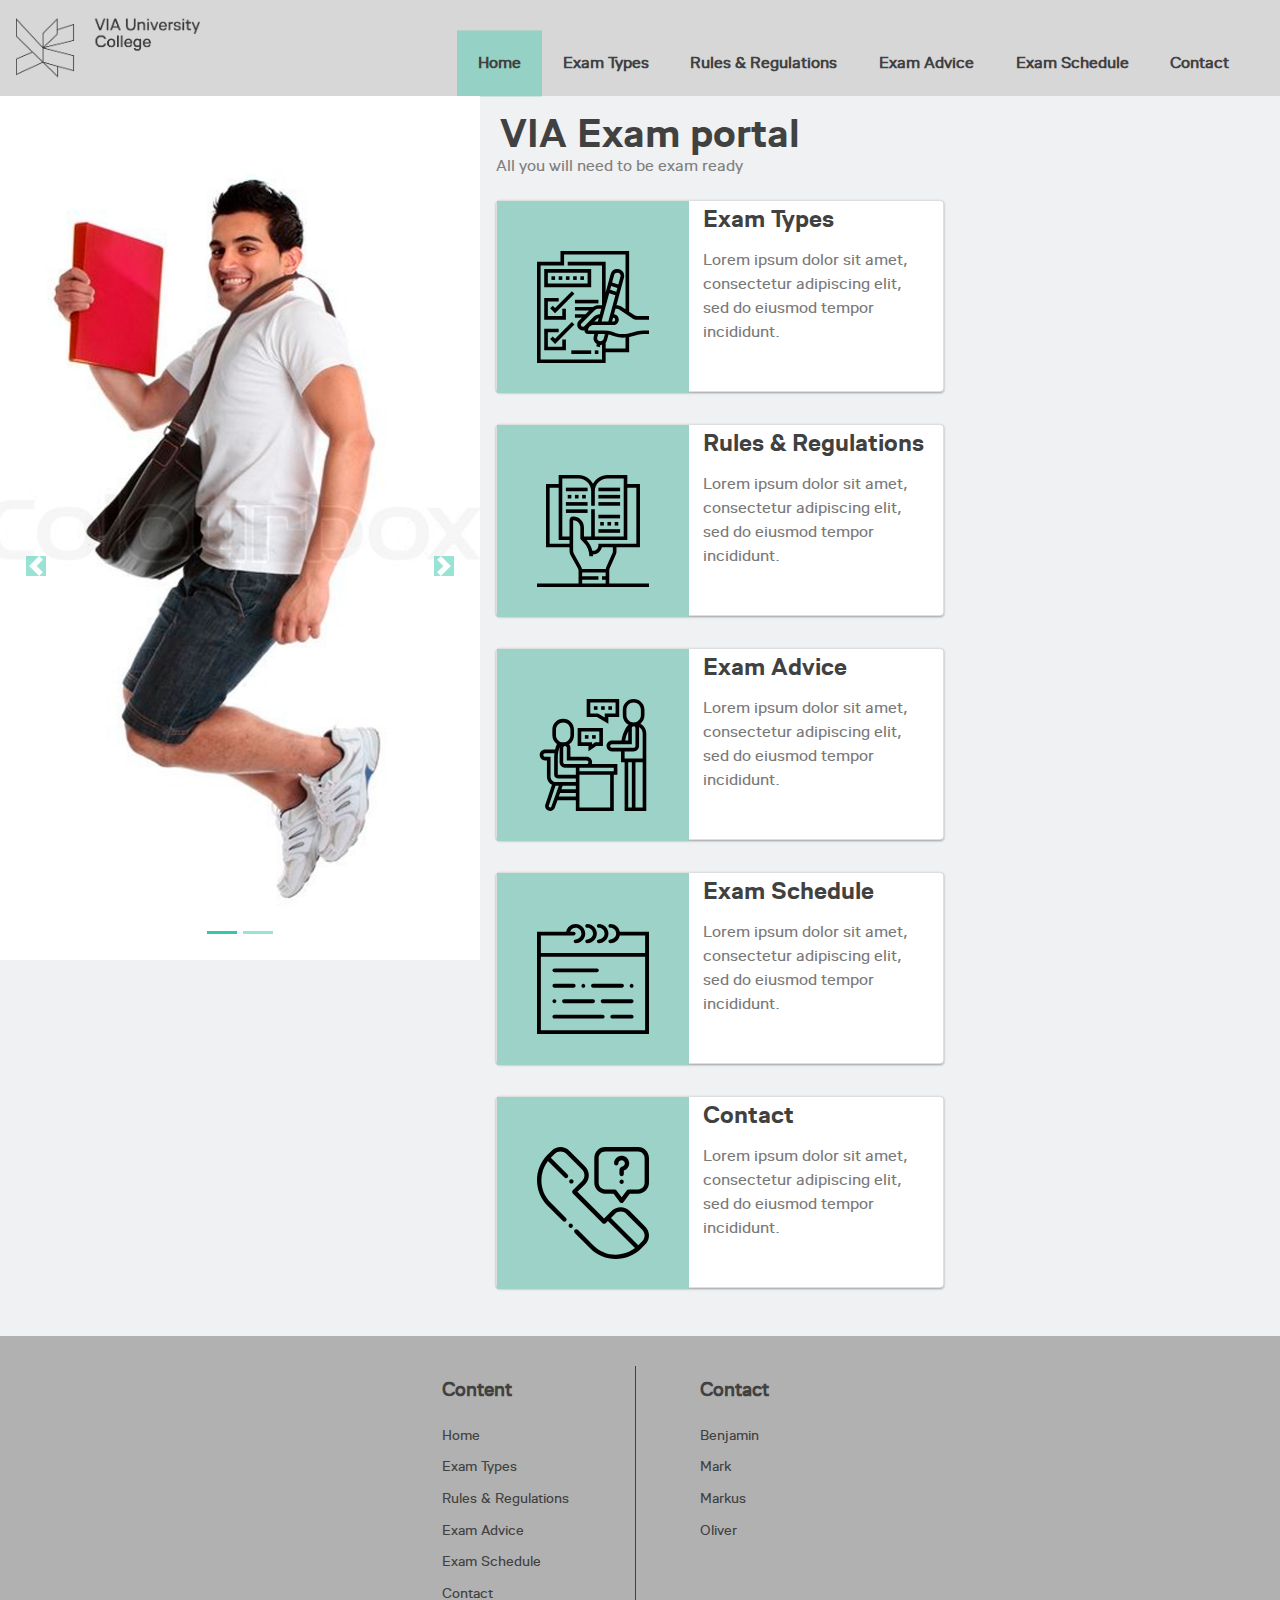
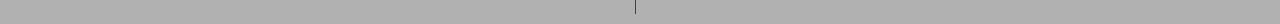
==== commit 5712dcc6: "Added Carousel + index.css changes" ====
--- a/index.html
+++ b/index.html
@@ -13,144 +13,100 @@
 
 <body>
 <!--Lavet af Oliver-->
-
-
-<nav class="navbar navbar-expand-sm bg-light navbar-light justify-content-end">
-
-    <!-- Collapsible Button -->
-    <button class="navbar-toggler justify-content-end" type="button" data-toggle="collapse" data-target="#collapsibleNavbar">
-        <span class="navbar-toggler-icon"></span>
-    </button>
-
-    <!-- Navbar Links -->
-    <div class="collapse navbar-collapse justify-content-end" id="collapsibleNavbar">
-        <ul class="navbar-nav">
-            <li class="nav-item active">
-                <a class="nav-link" href="index.html">Home</a>
-            </li>
-            <li class="nav-item active">
-                <a class="nav-link" href="exam_types.html">Exam Types</a>
-            </li>
-            <li class="nav-item active">
-                <a class="nav-link" href="exam_rules.html">Rules &#38; Regulations</a>
-            </li>
-            <li class="nav-item active">
-                <a class="nav-link" href="exam_advice.html">Exam Advice</a>
-            </li>
-            <li class="nav-item active">
-                <a class="nav-link" href="exam_schedule.html">Exam Schedule</a>
-            </li>
-            <li class="nav-item active">
-                <a class="nav-link" href="contact.html">Contact</a>
-            </li>
+<div id="header">
+    <a href="index.html"><img src="img/logo.png" alt="VIA Logo"></a>
+    <div id="menuContainer">
+        <ul>
+            <li class="active"><a href="index.html">Home</a></li>
+            <li><a href="exam_types.html">Exam Types</a></li>
+            <li><a href="exam_rules.html">Rules &#38; Regulations</a></li>
+            <li><a href="exam_advice.html">Exam Advice</a></li>
+            <li><a href="exam_schedule.html">Exam Schedule</a></li>
+            <li><a href="contact.html">Contact</a></li>
         </ul>
     </div>
-</nav>
-
+</div>
 <div id="context">
-    <div id="left" class="container hidden-sm-down">
-        <div id="myCarousel" class="carousel slide" data-ride="carousel">
-    <!-- Indicators -->
-
-    <ol class="carousel-indicators">
-      <li data-target="#myCarousel" data-slide-to="0" class="active"></li>
-      <li data-target="#myCarousel" data-slide-to="1"></li>
-    </ol>
-
-    <!-- Wrapper for slides -->
-
-    <div class="carousel-inner">
-
-      <div class="item active">
-        <img src="img/Carusel1.png" alt="Los Angeles" style="width:100%;">
-        <div class="carousel-caption">
-          <h3>Los Angeles</h3>
-          <p>LA is always so much fun!</p>
+    <div id="left">
+        <div id="myCarousel" class="carousel carousel-slide col-sm-0" data-ride="carousel">
+            <!-- Wrapper for slides -->
+            <div class="carousel-inner">
+                <div class="carousel-item active"><img class="d-block img-fluid mx-auto" src="img/Carusel1.png" alt="Im1"></div>
+                <div class="carousel-item"><img class="d-block img-fluid mx-auto" src="img/Carusel2.png" alt="Im2"></div>
+            </div>
+            <!-- Indicators -->
+            <ul class="carousel-indicators">
+                <li data-target="#myCarousel" data-slide-to="0" class="active"></li>
+                <li data-target="#myCarousel" data-slide-to="1"></li>
+            </ul>
         </div>
-      </div>
-
-      <div class="item">
-        <img src="img/Carusel2.png" alt="Chicago" style="width:100%;">
-        <div class="carousel-caption">
-          <h3>Chicago</h3>
-          <p>Thank you, Chicago!</p>
+        <!-- Left and right controls -->
+        <a class="carousel-control-prev" href="#myCarousel" data-slide="prev">
+            <span class="carousel-control-prev-icon"></span>
+        </a>
+        <a class="carousel-control-next" href="#myCarousel" data-slide="next">
+            <span class="carousel-control-next-icon"></span>
+        </a>
         </div>
-      </div>
-  
-    </div>
-
-    <!-- Left and right controls -->
-
-    <a class="left carousel-control" href="#myCarousel" data-slide="prev">
-      <span class="glyphicon glyphicon-chevron-left"></span>
-      <span class="sr-only">Previous</span>
-    </a>
-    <a class="right carousel-control" href="#myCarousel" data-slide="next">
-      <span class="glyphicon glyphicon-chevron-right"></span>
-      <span class="sr-only">Next</span>
-    </a>
-  </div>
-    </div>
-
     <!-- Cards -->
     <div id="right">
         <h1 class="h1">VIA Exam portal</h1>
         <h2 class="h2">All you will need to be exam ready</h2>
-        <a href="exam_types.html">
-            <div class="card col-md">
-                <div class="cardDes">
-                    <img class="image" alt="checklist" src="img/001-checklist.svg">
+           <a href="exam_types.html">
+               <div class="card">
+                   <div class="cardDes">
+                       <img class="image" alt="checklist" src="img/001-checklist.svg">
+                   </div>
+                   <div class="cardText">
+                       <p>Exam Types</p>
+                       <span>Lorem ipsum dolor sit amet, consectetur adipiscing elit, sed do eiusmod tempor incididunt.</span>
+                   </div>
+               </div>
+           </a>
+           <a href="exam_rules.html">
+               <div class="card">
+                   <div class="cardDes">
+                       <img class="image" alt="instructions" src="img/002-instruction.svg">
+                   </div>
+                   <div class="cardText">
+                       <p>Rules &#38; Regulations</p>
+                       <span>Lorem ipsum dolor sit amet, consectetur adipiscing elit, sed do eiusmod tempor incididunt.</span>
+                   </div>
+               </div>
+           </a>
+           <a href="exam_advice.html">
+               <div class="card">
+                   <div class="cardDes">
+                       <img class="image" alt="advise" src="img/003-assigment.svg">
+                   </div>
+                   <div class="cardText">
+                       <p>Exam Advice</p>
+                       <span>Lorem ipsum dolor sit amet, consectetur adipiscing elit, sed do eiusmod tempor incididunt.</span>
+                   </div>
+               </div>
+           </a>
+            <a href="exam_schedule.html">
+                <div class="card">
+                    <div class="cardDes">
+                        <img class="image" alt="schedule" src="img/004-calendar.svg">
+                    </div>
+                    <div class="cardText">
+                        <p>Exam Schedule</p>
+                        <span>Lorem ipsum dolor sit amet, consectetur adipiscing elit, sed do eiusmod tempor incididunt.</span>
+                    </div>
                 </div>
-                <div class="cardText">
-                    <p>Exam Types</p>
-                    <span>Lorem ipsum dolor sit amet, consectetur adipiscing elit, sed do eiusmod tempor incididunt.</span>
+            </a>
+            <a href="contact.html">
+                <div class="card">
+                    <div class="cardDes">
+                        <img class="image" alt="contact" src="img/005-contact.svg">
+                    </div>
+                    <div class="cardText">
+                        <p>Contact</p>
+                        <span>Lorem ipsum dolor sit amet, consectetur adipiscing elit, sed do eiusmod tempor incididunt.</span>
+                    </div>
                 </div>
-            </div>
-        </a>
-        <a href="exam_rules.html">
-            <div class="card col-md">
-                <div class="cardDes">
-                    <img class="image" alt="instructions" src="img/002-instruction.svg">
-                </div>
-                <div class="cardText">
-                    <p>Rules &#38; Regulations</p>
-                    <span>Lorem ipsum dolor sit amet, consectetur adipiscing elit, sed do eiusmod tempor incididunt.</span>
-                </div>
-            </div>
-        </a>
-        <a href="exam_advice.html">
-            <div class="card col-md">
-                <div class="cardDes">
-                    <img class="image" alt="advise" src="img/003-assigment.svg">
-                </div>
-                <div class="cardText">
-                    <p>Exam Advice</p>
-                    <span>Lorem ipsum dolor sit amet, consectetur adipiscing elit, sed do eiusmod tempor incididunt.</span>
-                </div>
-            </div>
-        </a>
-        <a href="exam_schedule.html">
-            <div class="card col-md">
-                <div class="cardDes">
-                    <img class="image" alt="schedule" src="img/004-calendar.svg">
-                </div>
-                <div class="cardText">
-                    <p>Exam Schedule</p>
-                    <span>Lorem ipsum dolor sit amet, consectetur adipiscing elit, sed do eiusmod tempor incididunt.</span>
-                </div>
-            </div>
-        </a>
-        <a href="contact.html">
-            <div class="card col-md">
-                <div class="cardDes">
-                    <img class="image" alt="contact" src="img/005-contact.svg">
-                </div>
-                <div class="cardText">
-                    <p>Contact</p>
-                    <span>Lorem ipsum dolor sit amet, consectetur adipiscing elit, sed do eiusmod tempor incididunt.</span>
-                </div>
-            </div>
-        </a>
+            </a>
     </div>
 </div>
 <div id="footer">
--- a/style/index.css
+++ b/style/index.css
@@ -136,4 +136,13 @@
 }
 .carousel-indicators .active {
     background-color: #32C8AA;
+}
+.hide{
+    display: none;
+}
+.col-sm-3{
+
+}
+.col-sm-6{
+
 }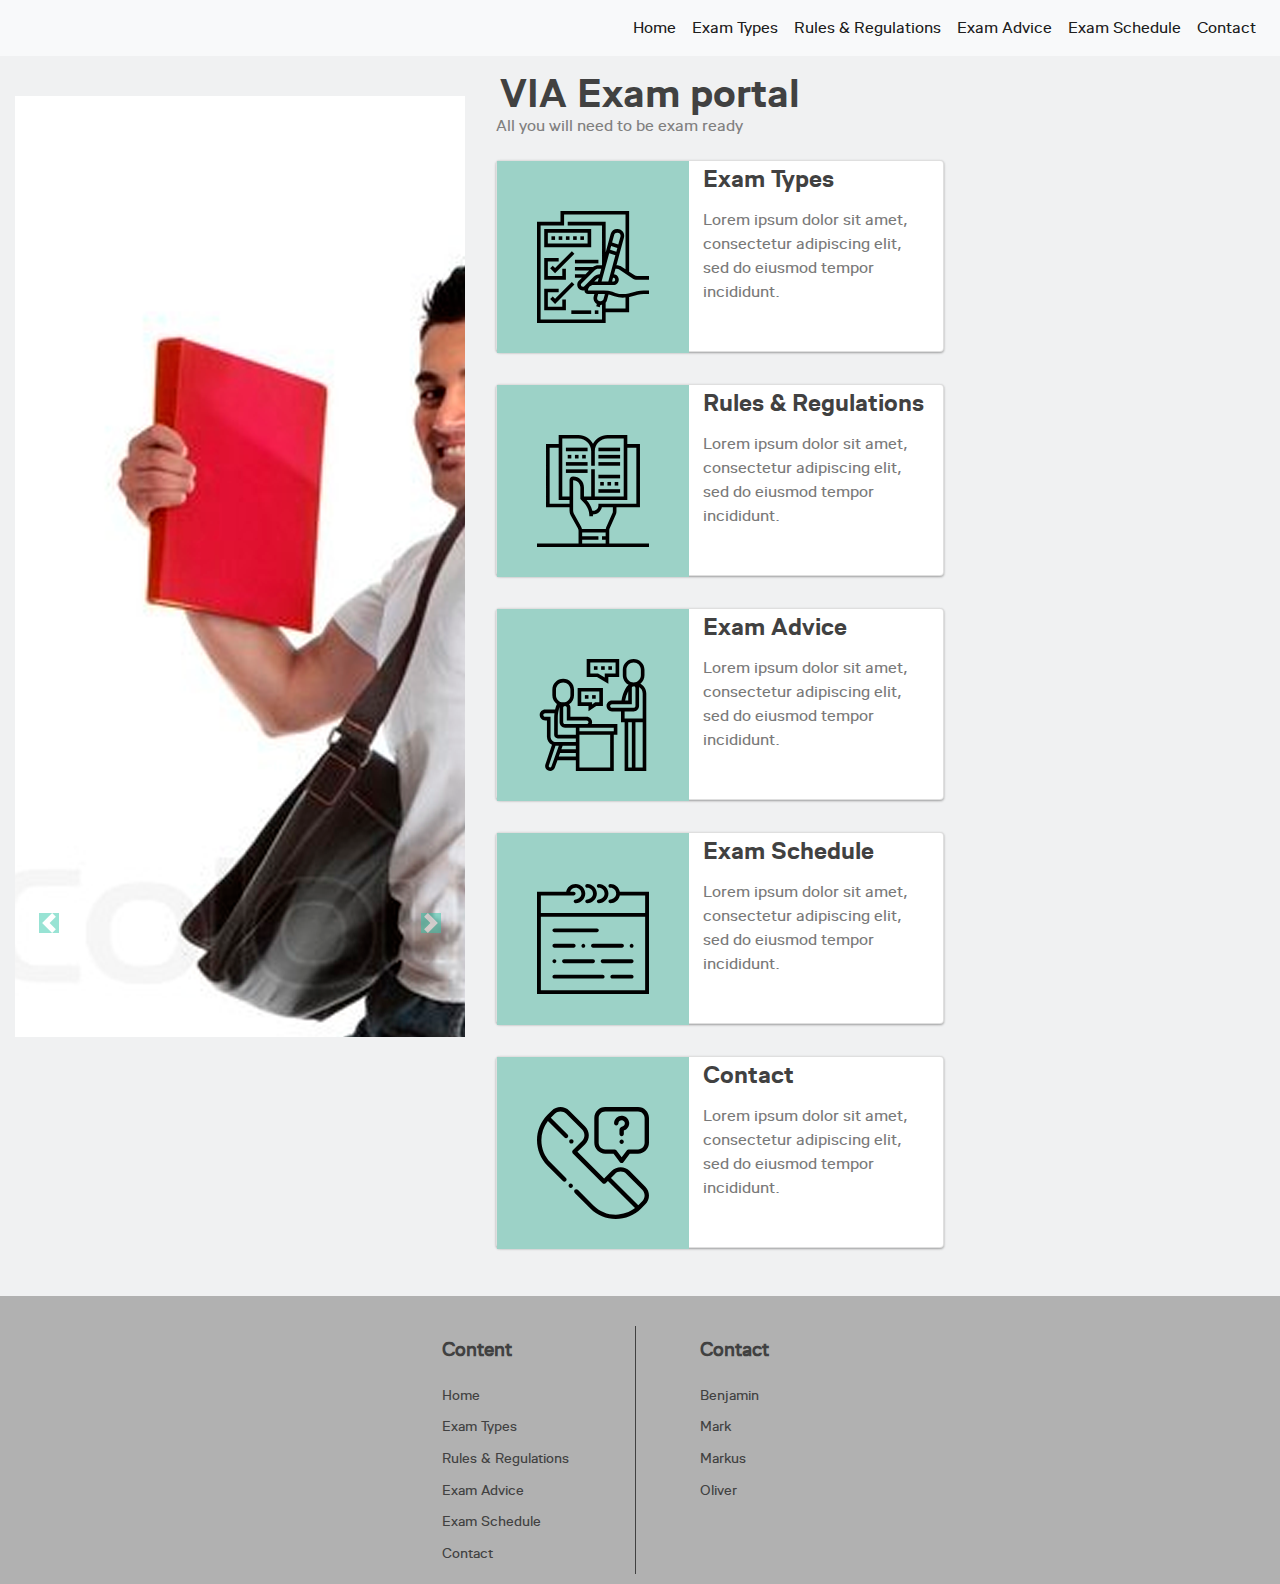
==== commit b3d7ecf2: "Adddid the bootstrap header to all pages, alongside the collapsible hamburger menu" ====
--- a/index.html
+++ b/index.html
@@ -13,100 +13,127 @@
 
 <body>
 <!--Lavet af Oliver-->
-<div id="header">
-    <a href="index.html"><img src="img/logo.png" alt="VIA Logo"></a>
-    <div id="menuContainer">
-        <ul>
-            <li class="active"><a href="index.html">Home</a></li>
-            <li><a href="exam_types.html">Exam Types</a></li>
-            <li><a href="exam_rules.html">Rules &#38; Regulations</a></li>
-            <li><a href="exam_advice.html">Exam Advice</a></li>
-            <li><a href="exam_schedule.html">Exam Schedule</a></li>
-            <li><a href="contact.html">Contact</a></li>
+<!-- Bootstrap Navbar -->
+<nav class="navbar navbar-expand-sm bg-light navbar-light justify-content-end">
+
+    <!-- Collapsible Button -->
+    <button class="navbar-toggler justify-content-end" type="button" data-toggle="collapse" data-target="#collapsibleNavbar">
+        <span class="navbar-toggler-icon"></span>
+    </button>
+
+    <!-- Navbar Links -->
+    <div class="collapse navbar-collapse justify-content-end" id="collapsibleNavbar">
+        <ul class="navbar-nav">
+            <li class="nav-item active">
+                <a class="nav-link" href="index.html">Home</a>
+            </li>
+            <li class="nav-item active">
+                <a class="nav-link" href="exam_types.html">Exam Types</a>
+            </li>
+            <li class="nav-item active">
+                <a class="nav-link" href="exam_rules.html">Rules &#38; Regulations</a>
+            </li>
+            <li class="nav-item active">
+                <a class="nav-link" href="exam_advice.html">Exam Advice</a>
+            </li>
+            <li class="nav-item active">
+                <a class="nav-link" href="exam_schedule.html">Exam Schedule</a>
+            </li>
+            <li class="nav-item active">
+                <a class="nav-link" href="contact.html">Contact</a>
+            </li>
         </ul>
     </div>
-</div>
+</nav>
+
 <div id="context">
-    <div id="left">
-        <div id="myCarousel" class="carousel carousel-slide col-sm-0" data-ride="carousel">
-            <!-- Wrapper for slides -->
-            <div class="carousel-inner">
-                <div class="carousel-item active"><img class="d-block img-fluid mx-auto" src="img/Carusel1.png" alt="Im1"></div>
-                <div class="carousel-item"><img class="d-block img-fluid mx-auto" src="img/Carusel2.png" alt="Im2"></div>
-            </div>
+    <div id="left" class="container">
+        <div id="demo" class="carousel slide" data-ride="carousel">
+
             <!-- Indicators -->
             <ul class="carousel-indicators">
-                <li data-target="#myCarousel" data-slide-to="0" class="active"></li>
-                <li data-target="#myCarousel" data-slide-to="1"></li>
+                <li data-target="#demo" data-slide-to="0" class="active"></li>
+                <li data-target="#demo" data-slide-to="1"></li>
             </ul>
+
+            <!-- The slideshow -->
+            <div class="carousel-inner">
+                <div class="carousel-item active">
+                    <img src="img/Carusel1.png" alt="Los Angeles">
+                </div>
+                <div class="carousel-item">
+                    <img src="img/Carusel2.png" alt="Chicago">
+                </div>
+            </div>
+
+            <!-- Left and right controls -->
+            <a class="carousel-control-prev" href="#demo" data-slide="prev">
+                <span class="carousel-control-prev-icon"></span>
+            </a>
+            <a class="carousel-control-next" href="#demo" data-slide="next">
+                <span class="carousel-control-next-icon"></span>
+            </a>
         </div>
-        <!-- Left and right controls -->
-        <a class="carousel-control-prev" href="#myCarousel" data-slide="prev">
-            <span class="carousel-control-prev-icon"></span>
-        </a>
-        <a class="carousel-control-next" href="#myCarousel" data-slide="next">
-            <span class="carousel-control-next-icon"></span>
-        </a>
-        </div>
+    </div>
     <!-- Cards -->
     <div id="right">
         <h1 class="h1">VIA Exam portal</h1>
         <h2 class="h2">All you will need to be exam ready</h2>
-           <a href="exam_types.html">
-               <div class="card">
-                   <div class="cardDes">
-                       <img class="image" alt="checklist" src="img/001-checklist.svg">
-                   </div>
-                   <div class="cardText">
-                       <p>Exam Types</p>
-                       <span>Lorem ipsum dolor sit amet, consectetur adipiscing elit, sed do eiusmod tempor incididunt.</span>
-                   </div>
-               </div>
-           </a>
-           <a href="exam_rules.html">
-               <div class="card">
-                   <div class="cardDes">
-                       <img class="image" alt="instructions" src="img/002-instruction.svg">
-                   </div>
-                   <div class="cardText">
-                       <p>Rules &#38; Regulations</p>
-                       <span>Lorem ipsum dolor sit amet, consectetur adipiscing elit, sed do eiusmod tempor incididunt.</span>
-                   </div>
-               </div>
-           </a>
-           <a href="exam_advice.html">
-               <div class="card">
-                   <div class="cardDes">
-                       <img class="image" alt="advise" src="img/003-assigment.svg">
-                   </div>
-                   <div class="cardText">
-                       <p>Exam Advice</p>
-                       <span>Lorem ipsum dolor sit amet, consectetur adipiscing elit, sed do eiusmod tempor incididunt.</span>
-                   </div>
-               </div>
-           </a>
-            <a href="exam_schedule.html">
-                <div class="card">
-                    <div class="cardDes">
-                        <img class="image" alt="schedule" src="img/004-calendar.svg">
-                    </div>
-                    <div class="cardText">
-                        <p>Exam Schedule</p>
-                        <span>Lorem ipsum dolor sit amet, consectetur adipiscing elit, sed do eiusmod tempor incididunt.</span>
-                    </div>
+        <a href="exam_types.html">
+            <div class="card col-md">
+                <div class="cardDes">
+                    <img class="image" alt="checklist" src="img/001-checklist.svg">
                 </div>
-            </a>
-            <a href="contact.html">
-                <div class="card">
-                    <div class="cardDes">
-                        <img class="image" alt="contact" src="img/005-contact.svg">
-                    </div>
-                    <div class="cardText">
-                        <p>Contact</p>
-                        <span>Lorem ipsum dolor sit amet, consectetur adipiscing elit, sed do eiusmod tempor incididunt.</span>
-                    </div>
+                <div class="cardText">
+                    <p>Exam Types</p>
+                    <span>Lorem ipsum dolor sit amet, consectetur adipiscing elit, sed do eiusmod tempor incididunt.</span>
                 </div>
-            </a>
+            </div>
+        </a>
+        <a href="exam_rules.html">
+            <div class="card col-md">
+                <div class="cardDes">
+                    <img class="image" alt="instructions" src="img/002-instruction.svg">
+                </div>
+                <div class="cardText">
+                    <p>Rules &#38; Regulations</p>
+                    <span>Lorem ipsum dolor sit amet, consectetur adipiscing elit, sed do eiusmod tempor incididunt.</span>
+                </div>
+            </div>
+        </a>
+        <a href="exam_advice.html">
+            <div class="card col-md">
+                <div class="cardDes">
+                    <img class="image" alt="advise" src="img/003-assigment.svg">
+                </div>
+                <div class="cardText">
+                    <p>Exam Advice</p>
+                    <span>Lorem ipsum dolor sit amet, consectetur adipiscing elit, sed do eiusmod tempor incididunt.</span>
+                </div>
+            </div>
+        </a>
+        <a href="exam_schedule.html">
+            <div class="card col-md">
+                <div class="cardDes">
+                    <img class="image" alt="schedule" src="img/004-calendar.svg">
+                </div>
+                <div class="cardText">
+                    <p>Exam Schedule</p>
+                    <span>Lorem ipsum dolor sit amet, consectetur adipiscing elit, sed do eiusmod tempor incididunt.</span>
+                </div>
+            </div>
+        </a>
+        <a href="contact.html">
+            <div class="card col-md">
+                <div class="cardDes">
+                    <img class="image" alt="contact" src="img/005-contact.svg">
+                </div>
+                <div class="cardText">
+                    <p>Contact</p>
+                    <span>Lorem ipsum dolor sit amet, consectetur adipiscing elit, sed do eiusmod tempor incididunt.</span>
+                </div>
+            </div>
+        </a>
     </div>
 </div>
 <div id="footer">
